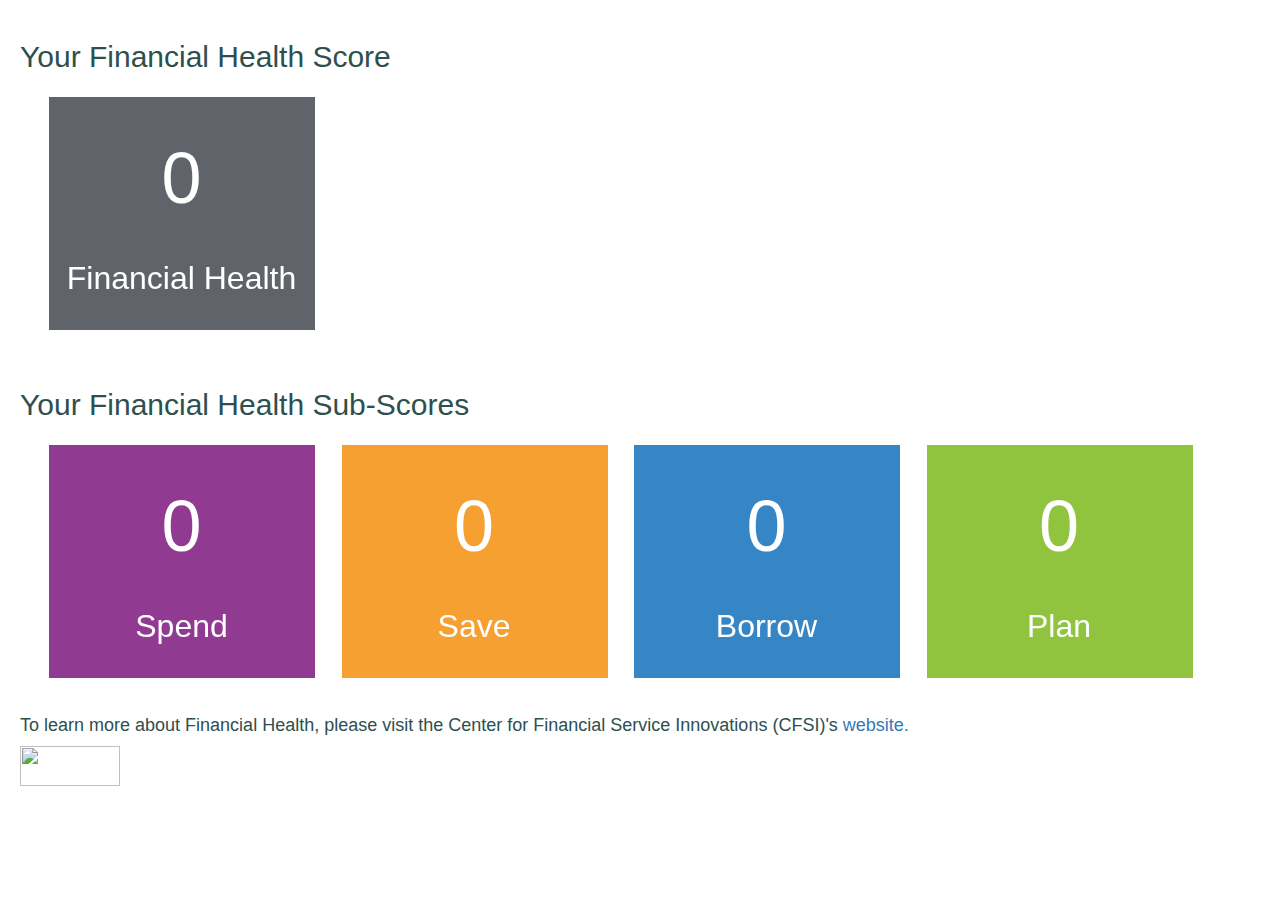
==== index.html @ 38561200 "Update index.html" ====
<!doctype html>
<html><head>

	
    <meta http-equiv="X-UA-Compatible" content="IE=edge,chrome=1">
    <title>Financial Health Survey</title>
    <meta charset="utf-8">
    <meta http-equiv="content-type" content="text/html; charset=UTF-8">
    <meta name="HandheldFriendly" content="True">
    <meta name="MobileOptimized" content="320">
    <meta name="viewport" content="width=600">
    <meta name="apple-mobile-web-app-capable" content="yes">
    <meta name="apple-mobile-web-app-status-bar-style" content="black">
    <meta http-equiv="cleartype" content="on">



    <!-- Bootstrap Core CSS -->
    <link href="css/bootstrap.css" rel="stylesheet">


    <!-- Custom CSS -->
    <style>
	    
h2{
    color:darkslategray;
}
	    
p {
    color:darkslategray;
}
	    
h4 {
    color:darkslategray;
}
	    
.bs-flipper {
  -webkit-perspective: 1000;
  -moz-perspective: 1000;
  -o-perspective: 1000;
  perspective: 1000;

	text-align:center;
}

	.bs-flipper:hover .flipper,  
  .bs-flipper.hover .flipper {
		-webkit-transform: rotateY(180deg);
		-moz-transform: rotateY(180deg);
    -o-transform: rotateY(180deg);
		transform: rotateY(180deg);
	}

.bs-flipper, .front, .back {
	width: 300px;
	height: 265px;
  
}

.flipper {
	-webkit-transition: 0.5s;
	-webkit-transform-style: preserve-3d;

	-moz-transition: 0.5s;
	-moz-transform-style: preserve-3d;
  
  -o-transition: 0.5s;
	-o-transform-style: preserve-3d;

	transition: 0.5s;
	transform-style: preserve-3d;

	position: relative;
}

.front, .back {
	-webkit-backface-visibility: hidden;
	-moz-backface-visibility: hidden;
  -o-backface-visibility: hidden;
	backface-visibility: hidden;

	position: absolute;
	position: absolute;
	top: 0;
	left: 0;
	padding-right: 10px;
	padding-left: 10px;
	padding-top: 10px;
	padding-bottom: 10px;

}

.front {

	z-index: 2;
}

.back {
	-webkit-transform: rotateY(180deg);
	-moz-transform: rotateY(180deg);
  -o-transform: rotateY(180deg);
	transform: rotateY(180deg);

	width: 95%;
	height: 95%;
	margin: 5%;
}

.front .name {
	font-size: 2em;
	display: inline-block;
	background: rgba(33, 33, 33, 0.9);
	color: #f8f8f8;
	font-family: Courier;
	padding: 5px 10px;
	bottom: 60px;
	left: 25%;
	position: absolute;
	text-shadow: 0.1em 0.1em 0.05em #333;

	-webkit-transform: rotate(-20deg);
	-moz-transform: rotate(-20deg);
  -o-transform: rotate(-20deg);
	transform: rotate(-20deg);
}

.spend-item {
	font-size: 40px;
    background-color: #903a91;
	color:white;
	width: 95%;
	height: 95%;

	bottom:0;
}

.save-item {
	font-size: 40px;
    background-color: #f6a031;
	color:white;
	width: 95%;
	height: 95%;

}

.borrow-item {
	font-size: 40px;
    background-color: #3686c6;
	color:white;
	width: 95%;
	height: 95%;

}

.plan-item {
	font-size: 40px;
    background-color: #91c43e;
	color:white;
	width: 95%;
	height: 95%;

}

.total-item {
	font-size: 40px;
    background-color: #60636a;
	color:white;
	width: 95%;
	height: 95%;
}        


.back-title {
	font-weight: bold;
	color: #00304a;
	position: absolute;
	top: 5px;
	left: 0;
	right: 0;
	text-align: center;
	font-family: arial;
	font-size: 2em;
}

.back p {
	position: absolute;
	top: 50px;
	left: 0;
	right: 0;
	text-align: center;
	padding: 0 20px;
  font-family: arial;
  line-height: 2em;
}

.textbig{
    left: 0px;
    width: 95%;
    color:white;
    position:absolute;   
	top: 40px; 
	font-size: 72px;
	text-align: center;
	font-family: arial;
}

.textsmall{
    left: 0px;
    width: 95%;
    color:white;
    position:absolute;   
	bottom: 50px; 
	font-size: 32px;
	text-align: center;
	font-family: arial;
}
	    
.container{
    position:relative;
    text-align:left;
    margin:20px;
}
	   	    
img{
	height: 40px;
	width: 100px;
}
	    
    </style>

</head>

<div class="container">

	<div class="row">
    <h2>Your Financial Health Score</h2>
      <div class="col-xs-12 col-md-6">
	  
       <div class="bs-flipper thumbnail" ontouchstart="this.classList.toggle('hover');">
  <div class="flipper">
    <div class="front">
	<div class="total-item"></div>
	<div class="textbig"> <span id="total">.</span> </div>
	<div class="textsmall"> Financial Health</div>
    </div>
    <div class="back">
      <div class="back-title">Financial Health ...</div>
		<p> comes about when your daily systems help you build resilience and pursue opportunities.</p>

    </div>
	
  </div>
</div>
      </div>
</div>
	<div class="row">
    <h2>Your Financial Health Sub-Scores</h2>
      <div class="col-xs-12 col-md-3">
       <div class="bs-flipper thumbnail" ontouchstart="this.classList.toggle('hover');">
  <div class="flipper">
    <div class="front">
	
	<div class="spend-item"></div>
	<div class="textbig"> <span id="spend">.</span> </div>
	<div class="textsmall"> Spend</div>
    </div>
    <div class="back">
      <div class="back-title">Spending matters...</div>
      <p>because spending less than your income and paying your bills on time allows you to build savings and be resilient in the face of unexpected events.</p>
    
    </div>
  </div>
</div>
      </div>



<!-- 2 -->
 <div class="col-xs-12 col-md-3">
       <div class="bs-flipper thumbnail" ontouchstart="this.classList.toggle('hover');">
  <div class="flipper">
    <div class="front">
    
	<div class="save-item"></div>
	<div class="textbig"> <span id="save">.</span> </div>
	<div class="textsmall"> Save</div>
    </div>
    <div class="back">
            <div class="back-title">Saving matters...</div>
      <p>because having sufficient liquid savings is important for coping with an unexpected expense.  In the long-run achieving financial security and take advantage of opportunities such as investing in a home or a child’s education.   </p>
      
     
    </div>
  </div>
</div>
      </div>


<!-- 3-->

 <div class="col-xs-12 col-md-3">
       <div class="bs-flipper thumbnail" ontouchstart="this.classList.toggle('hover');">
  <div class="flipper">
    <div class="front">
    
	<div class="borrow-item"></div>
	<div class="textbig"> <span id="borrow">.</span> </div>
	<div class="textsmall"> Borrow</div>
    </div>
    <div class="back">
            <div class="back-title">Borrowing matters...</div>
      <p>because having a manageable debt load suggests that individuals will not be  over-indebted.  Also, an individual’s ability to access low-cost credit affects their resiliency and opportunity.</p>
      
     
    </div>
  </div>
</div>
      </div>


<!-- 4-->



 <div class="col-xs-12 col-md-3">
       <div class="bs-flipper thumbnail" ontouchstart="this.classList.toggle('hover');">
  <div class="flipper">
    <div class="front">
    
	<div class="plan-item"></div>
	<div class="textbig"> <span id="plan">.</span> </div>
	<div class="textsmall"> Plan</div>
    </div>
    <div class="back">
            <div class="back-title">Planning matters...</div>
      <p>Planning ahead for expenses indicates that individuals are future-oriented and interested in improving their financial situation</p>
      
     
    </div>
  </div>
</div>
      </div>



<h4> To learn more about Financial Health, please visit the Center for Financial Service Innovations (CFSI)'s <a href="http://cfsinnovation.org/" target="_blank"> website. </a>
	</h4>
				
<img src="/img/logo.png">
		
    </div>
    
</div>

    <script type="text/javascript">
//Snippet to perform a vlookup
Array.prototype.vlookup = function(needle,index,exactmatch){
    index = index || 0;
    exactmatch = exactmatch || false;
    for (var i = 0; i < this.length; i++){
        var row = this[i];

        if ((exactmatch && row[0]===needle) || row[0].toLowerCase().indexOf(needle.toLowerCase()) !== -1)
            return (index < row.length ? row[index] : row);
    }
    return null;
}
//Snippet to parse parameters from url
function getQueryVariable(variable)
{
  var query = window.location.search.substring(1);
  var vars = query.split("&");
  for (var i=0;i<vars.length;i++) {
    var pair = vars[i].split("=");
    if(pair[0] == variable){return pair[1];}
  }
  return(false);
}  
var tq1 = decodeURI(getQueryVariable("q1"));
var tq2 = decodeURI(getQueryVariable("q2"));
var tq3 = decodeURI(getQueryVariable("q3"));
var tq4 = decodeURI(getQueryVariable("q4"));
var tq5 = decodeURI(getQueryVariable("q5"));
var tq6 = decodeURI(getQueryVariable("q6"));
var tq7 = decodeURI(getQueryVariable("q7"));
var tq8 = decodeURI(getQueryVariable("q8"));

var q1 = [
["Generally spend much less than income", 1],
["Generally spend a little less than income", 2],
["Generally spend about equal to income", 3],
["Generally spend a little more than income", 4],
["Generally spend much more than income", 5]
];


var q2 = [
["Pay all bills on time ", 1],
["Pay most bills on time", 2],
["Pay some bills on time", 3],
["Pay very few bills on time", 4]
];

var q3 = [
["6 months or more", 1],
["At least 3 months, but less than 6 months", 2],
["At least 1 month, but less than 3 months", 3],
["At least 1 week, but less than 1 month", 4],
["Less than 1 week", 5]
];

var q4 = [
["Very confident", 1],
["Moderately confident", 2],
["Slightly confident", 3],
["Not at all confident", 4]

];

var q5 = [
["Do not have any debt", 1],
["Have a manageable amount of debt", 2],
["Have a bit too much debt", 3],
["Have far too much debt", 4]
];

var q6 = [
["Excellent ", 1],
["Good", 2],
["Fair", 3],
["Poor ", 4],
["Very Poor", 5],
["I don’t know", 6]
];

var q7 = [
["Very confident", 1],
["Moderately confident", 2],
["Slightly confident", 3],
["Not at all confident", 4],
["I don’t have any insurance", 5]
];

var q8 = [
["Always plan ahead ", 1],
["Occasionally plan ahead ", 2],
["Rarely plan ahead ", 3],
["Never plan ahead ", 4],
["Don’t need to plan ahead because there is always enough money to cover expenses", 5]
];


var q1num=q1.vlookup(tq1,1);
var q2num=q2.vlookup(tq2,1);
var q3num=q3.vlookup(tq3,1);
var q4num=q4.vlookup(tq4,1);
var q5num=q5.vlookup(tq5,1);
var q6num=q6.vlookup(tq6,1);
var q7num=q7.vlookup(tq7,1);
var q8num=q8.vlookup(tq8,1);

var spend=Math.round((q1num + q2num)/ 2);
var save=Math.round((q3num + q4num)/ 2);
var borrow=Math.round((q5num + q6num)/ 2);
var plan=Math.round((q7num + q8num)/ 2);
var total=Math.round((spend + save + borrow + plan)/ 4);

document.getElementById("spend").innerHTML = spend;
document.getElementById("save").innerHTML = save;
document.getElementById("borrow").innerHTML = borrow;
document.getElementById("plan").innerHTML = plan;
document.getElementById("total").innerHTML = total;
</script>


</body></html>
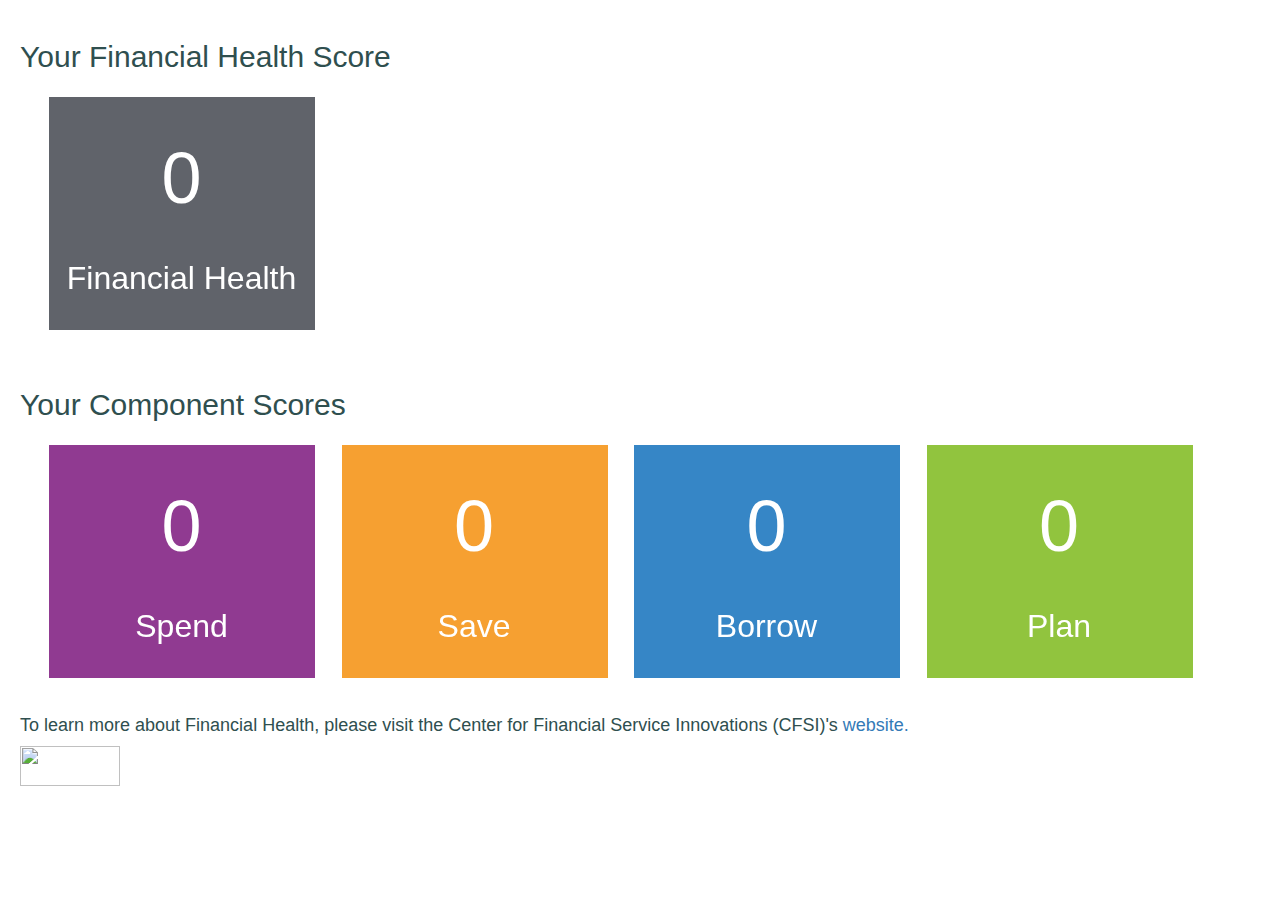
==== commit 0e29fa42: "Update index.html" ====
--- a/index.html
+++ b/index.html
@@ -172,7 +172,7 @@
 
 .back-title {
 	font-weight: bold;
-	color: #00304a;
+	color:darkslategray;
 	position: absolute;
 	top: 5px;
 	left: 0;
@@ -184,6 +184,7 @@
 
 .back p {
 	position: absolute;
+	color:darkslategray;
 	top: 50px;
 	left: 0;
 	right: 0;
@@ -254,7 +255,7 @@
       </div>
 </div>
 	<div class="row">
-    <h2>Your Financial Health Sub-Scores</h2>
+    <h2>Your Component Scores</h2>
       <div class="col-xs-12 col-md-3">
        <div class="bs-flipper thumbnail" ontouchstart="this.classList.toggle('hover');">
   <div class="flipper">
@@ -287,7 +288,7 @@
     </div>
     <div class="back">
             <div class="back-title">Saving matters...</div>
-      <p>because having sufficient liquid savings is important for coping with an unexpected expense.  In the long-run achieving financial security and take advantage of opportunities such as investing in a home or a child’s education.   </p>
+      <p>because having sufficient savings is important for coping with an unexpected expense taking advantage of long-term opportunities.</p>
       
      
     </div>
@@ -309,7 +310,7 @@
     </div>
     <div class="back">
             <div class="back-title">Borrowing matters...</div>
-      <p>because having a manageable debt load suggests that individuals will not be  over-indebted.  Also, an individual’s ability to access low-cost credit affects their resiliency and opportunity.</p>
+      <p>because having a manageable debt load and being able to access low-cost credit affects your ability to be resilient and seize opportunities over time.</p>
       
      
     </div>
